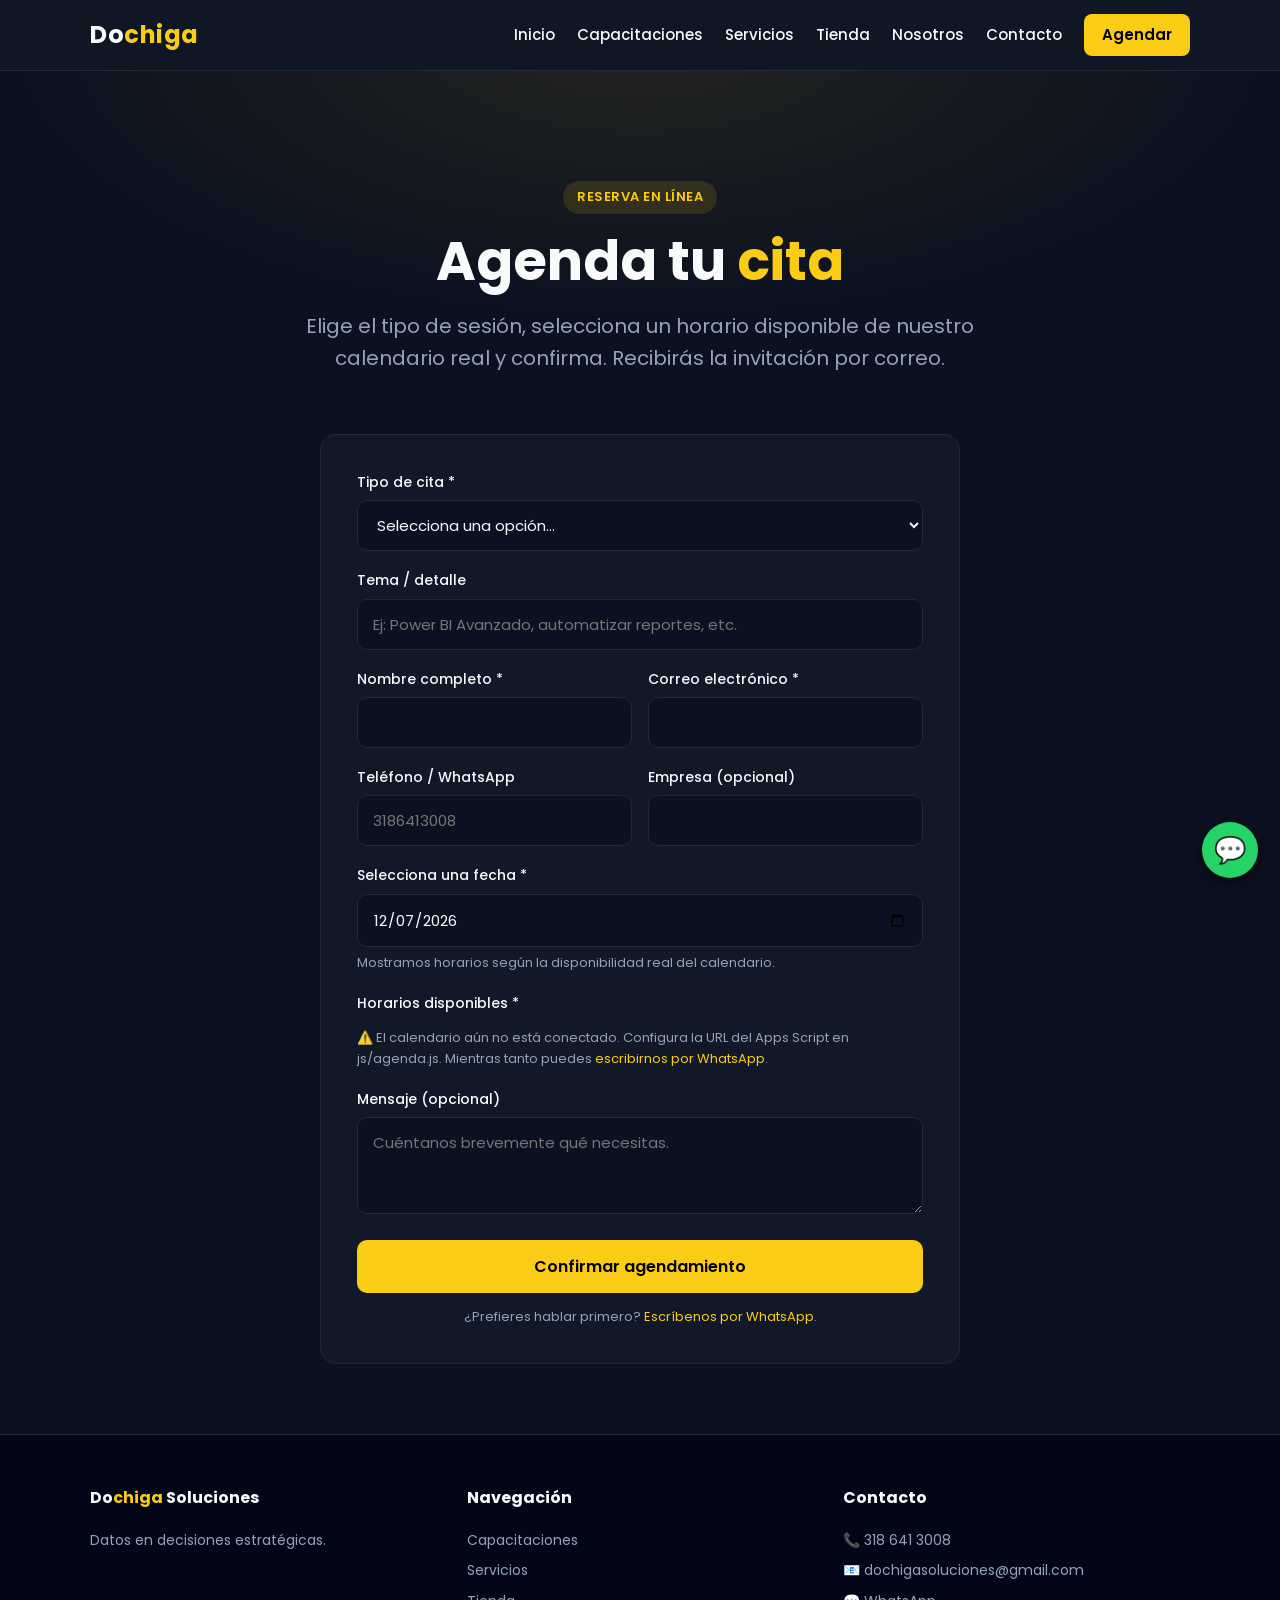
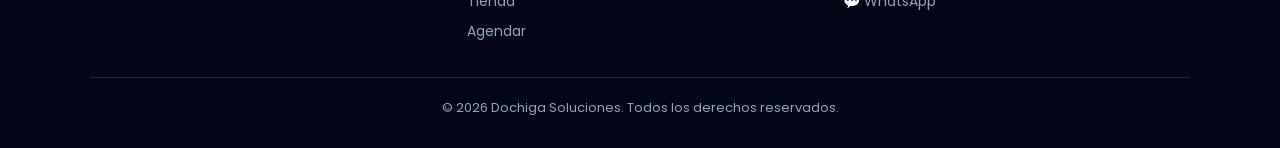
==== agendar.html @ 78f944fa "Rediseño completo: capacitaciones Power BI/Excel, agendamiento con Google Calendar y donaciones ePay" ====
<!DOCTYPE html>
<html lang="es">
<head>
<meta charset="UTF-8">
<meta name="viewport" content="width=device-width, initial-scale=1.0">
<title>Agendar | Dochiga Soluciones</title>
<meta name="description" content="Agenda una capacitación, una automatización o una reunión de proyecto BI según la disponibilidad real de nuestro calendario.">
<link rel="stylesheet" href="css/estilos.css">
<link href="https://fonts.googleapis.com/css2?family=Poppins:wght@400;500;600;700&display=swap" rel="stylesheet">
</head>
<body>

<nav>
    <div class="nav-inner">
        <div class="brand">Do<span>chiga</span></div>
        <button class="nav-toggle" aria-label="Menú">☰</button>
        <div class="links">
            <a href="index.html">Inicio</a>
            <a href="capacitaciones.html">Capacitaciones</a>
            <a href="servicios.html">Servicios</a>
            <a href="tienda.html">Tienda</a>
            <a href="nosotros.html">Nosotros</a>
            <a href="contacto.html">Contacto</a>
            <a href="agendar.html" class="cta">Agendar</a>
        </div>
    </div>
</nav>

<section class="hero" style="padding-bottom:30px;">
    <div class="container">
        <span class="eyebrow">Reserva en línea</span>
        <h1>Agenda tu <span class="accent">cita</span></h1>
        <p>Elige el tipo de sesión, selecciona un horario disponible de nuestro calendario real y confirma. Recibirás la invitación por correo.</p>
    </div>
</section>

<section class="section" style="padding-top:20px;">
    <div class="container">
        <div class="form-wrap">
            <div id="alert" class="alert"></div>

            <form id="agendaForm">
                <div class="form-group">
                    <label for="tipo">Tipo de cita *</label>
                    <select id="tipo" name="tipo" required>
                        <option value="">Selecciona una opción…</option>
                        <option value="Capacitación Power BI / Excel">Capacitación Power BI / Excel</option>
                        <option value="Proyecto de automatización">Proyecto de automatización</option>
                        <option value="Reunión de proyecto BI">Reunión de proyecto BI</option>
                    </select>
                </div>

                <div class="form-group" id="temaGroup">
                    <label for="tema">Tema / detalle</label>
                    <input type="text" id="tema" name="tema" placeholder="Ej: Power BI Avanzado, automatizar reportes, etc.">
                </div>

                <div class="form-row">
                    <div class="form-group">
                        <label for="nombre">Nombre completo *</label>
                        <input type="text" id="nombre" name="nombre" required>
                    </div>
                    <div class="form-group">
                        <label for="email">Correo electrónico *</label>
                        <input type="email" id="email" name="email" required>
                    </div>
                </div>

                <div class="form-row">
                    <div class="form-group">
                        <label for="telefono">Teléfono / WhatsApp</label>
                        <input type="tel" id="telefono" name="telefono" placeholder="3186413008">
                    </div>
                    <div class="form-group">
                        <label for="empresa">Empresa (opcional)</label>
                        <input type="text" id="empresa" name="empresa">
                    </div>
                </div>

                <div class="form-group">
                    <label for="fecha">Selecciona una fecha *</label>
                    <input type="date" id="fecha" name="fecha" required>
                    <p class="form-note">Mostramos horarios según la disponibilidad real del calendario.</p>
                </div>

                <div class="form-group">
                    <label>Horarios disponibles *</label>
                    <div id="slots" class="slots">
                        <p class="form-note">Elige primero una fecha para ver los horarios.</p>
                    </div>
                    <input type="hidden" id="hora" name="hora" required>
                </div>

                <div class="form-group">
                    <label for="mensaje">Mensaje (opcional)</label>
                    <textarea id="mensaje" name="mensaje" rows="3" placeholder="Cuéntanos brevemente qué necesitas."></textarea>
                </div>

                <button type="submit" class="btn" id="submitBtn" style="width:100%;">Confirmar agendamiento</button>
                <p class="form-note" style="text-align:center;margin-top:14px;">
                    ¿Prefieres hablar primero? <a href="https://wa.me/573186413008" target="_blank" rel="noopener" class="accent">Escríbenos por WhatsApp</a>.
                </p>
            </form>
        </div>
    </div>
</section>

<footer>
    <div class="container">
        <div class="footer-grid">
            <div>
                <h4>Do<span class="accent">chiga</span> Soluciones</h4>
                <p>Datos en decisiones estratégicas.</p>
            </div>
            <div>
                <h4>Navegación</h4>
                <a href="capacitaciones.html">Capacitaciones</a>
                <a href="servicios.html">Servicios</a>
                <a href="tienda.html">Tienda</a>
                <a href="agendar.html">Agendar</a>
            </div>
            <div>
                <h4>Contacto</h4>
                <a href="tel:573186413008">📞 318 641 3008</a>
                <a href="mailto:dochigasoluciones@gmail.com">📧 dochigasoluciones@gmail.com</a>
                <a href="https://wa.me/573186413008" target="_blank" rel="noopener">💬 WhatsApp</a>
            </div>
        </div>
        <div class="footer-bottom">© 2026 Dochiga Soluciones. Todos los derechos reservados.</div>
    </div>
</footer>

<a href="https://wa.me/573186413008" target="_blank" rel="noopener" class="whatsapp" aria-label="WhatsApp">💬</a>
<script src="js/animaciones.js"></script>
<script src="js/agenda.js"></script>
</body>
</html>
---- css/estilos.css ----
/* ====== Variables y base ====== */
:root{
    --bg:#0b1120;
    --bg-alt:#111827;
    --bg-card:#111827;
    --bg-card-hover:#1e293b;
    --border:#1f2937;
    --text:#f8fafc;
    --muted:#94a3b8;
    --accent:#facc15;
    --accent-dark:#eab308;
    --accent-soft:rgba(250,204,21,0.12);
    --green:#25D366;
    --radius:16px;
    --maxw:1140px;
}

*{
    margin:0;
    padding:0;
    box-sizing:border-box;
    font-family:'Poppins', sans-serif;
}

html{ scroll-behavior:smooth; }

body{
    background:var(--bg);
    color:var(--text);
    line-height:1.6;
    overflow-x:hidden;
}

a{ color:inherit; text-decoration:none; }
img{ max-width:100%; display:block; }

.container{
    width:100%;
    max-width:var(--maxw);
    margin:0 auto;
    padding:0 20px;
}

.accent{ color:var(--accent); }

/* ====== Navegación ====== */
nav{
    background:rgba(17,24,39,0.92);
    backdrop-filter:blur(8px);
    padding:14px 0;
    position:sticky;
    top:0;
    z-index:900;
    border-bottom:1px solid var(--border);
}

nav .nav-inner{
    max-width:var(--maxw);
    margin:0 auto;
    padding:0 20px;
    display:flex;
    justify-content:space-between;
    align-items:center;
}

nav .brand{
    font-size:24px;
    font-weight:700;
    letter-spacing:0.5px;
}
nav .brand span{ color:var(--accent); }

nav .links{ display:flex; align-items:center; gap:22px; }

nav .links a{
    font-weight:500;
    color:var(--text);
    transition:0.3s;
    font-size:15px;
}
nav .links a:hover,
nav .links a.active{ color:var(--accent); }

nav .links a.cta{
    background:var(--accent);
    color:#000;
    padding:9px 18px;
    border-radius:8px;
    font-weight:600;
}
nav .links a.cta:hover{ background:var(--accent-dark); color:#000; }

.nav-toggle{
    display:none;
    background:none;
    border:none;
    color:var(--text);
    font-size:28px;
    cursor:pointer;
}

/* ====== Botones ====== */
.btn{
    display:inline-block;
    padding:14px 30px;
    background:var(--accent);
    color:#000;
    border-radius:10px;
    font-weight:600;
    transition:0.3s;
    border:none;
    cursor:pointer;
    font-size:16px;
}
.btn:hover{ background:var(--accent-dark); transform:translateY(-2px); }

.btn-outline{
    background:transparent;
    color:var(--accent);
    border:2px solid var(--accent);
}
.btn-outline:hover{ background:var(--accent); color:#000; }

/* ====== Hero ====== */
.hero{
    padding:110px 20px 90px;
    text-align:center;
    background:
        radial-gradient(900px 400px at 50% -10%, rgba(250,204,21,0.10), transparent 70%),
        var(--bg);
}
.hero h1{
    font-size:clamp(32px, 5vw, 54px);
    margin-bottom:18px;
    line-height:1.15;
}
.hero p{
    font-size:clamp(16px,2.2vw,20px);
    color:var(--muted);
    max-width:680px;
    margin:0 auto 10px;
}
.hero .hero-btns{
    margin-top:30px;
    display:flex;
    gap:16px;
    justify-content:center;
    flex-wrap:wrap;
}

/* ====== Secciones ====== */
.section{ padding:70px 0; }
.section-head{ text-align:center; max-width:720px; margin:0 auto 50px; }
.section-head h2{ font-size:clamp(26px,4vw,38px); margin-bottom:14px; }
.section-head p{ color:var(--muted); font-size:17px; }
.eyebrow{
    display:inline-block;
    background:var(--accent-soft);
    color:var(--accent);
    padding:6px 14px;
    border-radius:999px;
    font-size:13px;
    font-weight:600;
    letter-spacing:0.5px;
    text-transform:uppercase;
    margin-bottom:16px;
}

/* ====== Grid de tarjetas ====== */
.cards{
    display:grid;
    grid-template-columns:repeat(auto-fit,minmax(280px,1fr));
    gap:26px;
}
.card{
    background:var(--bg-card);
    padding:32px;
    border-radius:var(--radius);
    border:1px solid var(--border);
    transition:0.35s;
    display:flex;
    flex-direction:column;
}
.card:hover{ transform:translateY(-8px); background:var(--bg-card-hover); border-color:var(--accent); }
.card .icon{ font-size:38px; margin-bottom:14px; }
.card h3{ font-size:21px; margin-bottom:10px; }
.card p{ color:var(--muted); margin-bottom:16px; }
.card ul{ list-style:none; margin:0 0 20px; }
.card ul li{ color:var(--muted); padding:6px 0; padding-left:24px; position:relative; }
.card ul li::before{ content:"✔"; color:var(--accent); position:absolute; left:0; }
.card .card-foot{ margin-top:auto; }

.badge{
    display:inline-block;
    font-size:12px;
    font-weight:600;
    padding:4px 10px;
    border-radius:999px;
    background:var(--accent-soft);
    color:var(--accent);
    margin-bottom:12px;
    align-self:flex-start;
}

.price{ font-size:28px; font-weight:700; margin:4px 0 16px; }
.price small{ font-size:14px; color:var(--muted); font-weight:400; }

/* ====== Alternancia de fondo ====== */
.bg-alt{ background:var(--bg-alt); }

/* ====== Pasos ====== */
.steps{ display:grid; grid-template-columns:repeat(auto-fit,minmax(220px,1fr)); gap:24px; }
.step{ text-align:center; padding:20px; }
.step .num{
    width:54px; height:54px; line-height:54px;
    margin:0 auto 16px;
    border-radius:50%;
    background:var(--accent);
    color:#000;
    font-weight:700;
    font-size:22px;
}

/* ====== Formularios ====== */
.form-wrap{
    max-width:640px;
    margin:0 auto;
    background:var(--bg-card);
    padding:36px;
    border-radius:var(--radius);
    border:1px solid var(--border);
}
.form-group{ margin-bottom:18px; text-align:left; }
.form-group label{ display:block; margin-bottom:7px; font-weight:500; font-size:14px; }
.form-group input,
.form-group select,
.form-group textarea{
    width:100%;
    padding:13px 15px;
    background:var(--bg);
    border:1px solid var(--border);
    border-radius:10px;
    color:var(--text);
    font-size:15px;
    transition:0.25s;
}
.form-group input:focus,
.form-group select:focus,
.form-group textarea:focus{
    outline:none;
    border-color:var(--accent);
    box-shadow:0 0 0 3px var(--accent-soft);
}
.form-row{ display:flex; gap:16px; flex-wrap:wrap; }
.form-row .form-group{ flex:1; min-width:200px; }

.slots{ display:flex; flex-wrap:wrap; gap:10px; margin-top:8px; }
.slot-btn{
    padding:10px 14px;
    border:1px solid var(--border);
    background:var(--bg);
    color:var(--text);
    border-radius:8px;
    cursor:pointer;
    font-size:14px;
    transition:0.2s;
}
.slot-btn:hover{ border-color:var(--accent); }
.slot-btn.selected{ background:var(--accent); color:#000; border-color:var(--accent); font-weight:600; }

.form-note{ font-size:13px; color:var(--muted); margin-top:6px; }
.alert{ padding:14px 16px; border-radius:10px; margin-bottom:18px; font-size:14px; display:none; }
.alert.ok{ background:rgba(34,197,94,0.15); color:#86efac; display:block; }
.alert.err{ background:rgba(239,68,68,0.15); color:#fca5a5; display:block; }
.alert.info{ background:var(--accent-soft); color:var(--accent); display:block; }

/* ====== Donación ====== */
.donate-box{
    max-width:520px;
    margin:0 auto;
    background:var(--bg-card);
    border:1px solid var(--border);
    border-radius:var(--radius);
    padding:36px;
    text-align:center;
}
.amount-presets{ display:flex; gap:10px; justify-content:center; flex-wrap:wrap; margin:18px 0; }
.amount-presets button{
    padding:10px 18px;
    border:1px solid var(--border);
    background:var(--bg);
    color:var(--text);
    border-radius:8px;
    cursor:pointer;
    transition:0.2s;
}
.amount-presets button:hover{ border-color:var(--accent); }

/* ====== Franja CTA ====== */
.cta-band{
    text-align:center;
    padding:70px 20px;
    background:linear-gradient(135deg, rgba(250,204,21,0.14), rgba(250,204,21,0.03));
    border-top:1px solid var(--border);
    border-bottom:1px solid var(--border);
}
.cta-band h2{ font-size:clamp(24px,4vw,34px); margin-bottom:14px; }
.cta-band p{ color:var(--muted); margin-bottom:26px; }

/* ====== Footer ====== */
footer{
    background:#020617;
    padding:50px 0 30px;
    border-top:1px solid var(--border);
}
.footer-grid{
    display:grid;
    grid-template-columns:repeat(auto-fit,minmax(200px,1fr));
    gap:30px;
    margin-bottom:30px;
}
.footer-grid h4{ margin-bottom:14px; font-size:16px; }
.footer-grid a, .footer-grid p{ color:var(--muted); display:block; padding:4px 0; font-size:14px; }
.footer-grid a:hover{ color:var(--accent); }
.footer-bottom{ text-align:center; color:var(--muted); font-size:13px; padding-top:20px; border-top:1px solid var(--border); }

/* ====== WhatsApp flotante ====== */
.whatsapp{
    position:fixed;
    bottom:22px;
    right:22px;
    background:var(--green);
    color:white;
    width:56px;
    height:56px;
    line-height:56px;
    border-radius:50%;
    font-size:26px;
    text-align:center;
    box-shadow:0 6px 16px rgba(0,0,0,0.5);
    z-index:1000;
    transition:0.3s;
}
.whatsapp:hover{ transform:scale(1.1); }

/* ====== Animación scroll ====== */
.reveal{ opacity:0; transform:translateY(40px); transition:all 0.7s ease; }
.reveal.visible{ opacity:1; transform:translateY(0); }

/* ====== Responsive ====== */
@media (max-width:768px){
    .nav-toggle{ display:block; }
    nav .links{
        position:absolute;
        top:100%;
        left:0;
        right:0;
        background:var(--bg-alt);
        flex-direction:column;
        align-items:flex-start;
        gap:0;
        padding:10px 20px;
        border-bottom:1px solid var(--border);
        display:none;
    }
    nav .links.open{ display:flex; }
    nav .links a{ width:100%; padding:12px 0; }
    nav .links a.cta{ margin:8px 0; text-align:center; }
    .hero{ padding:70px 20px 60px; }
}
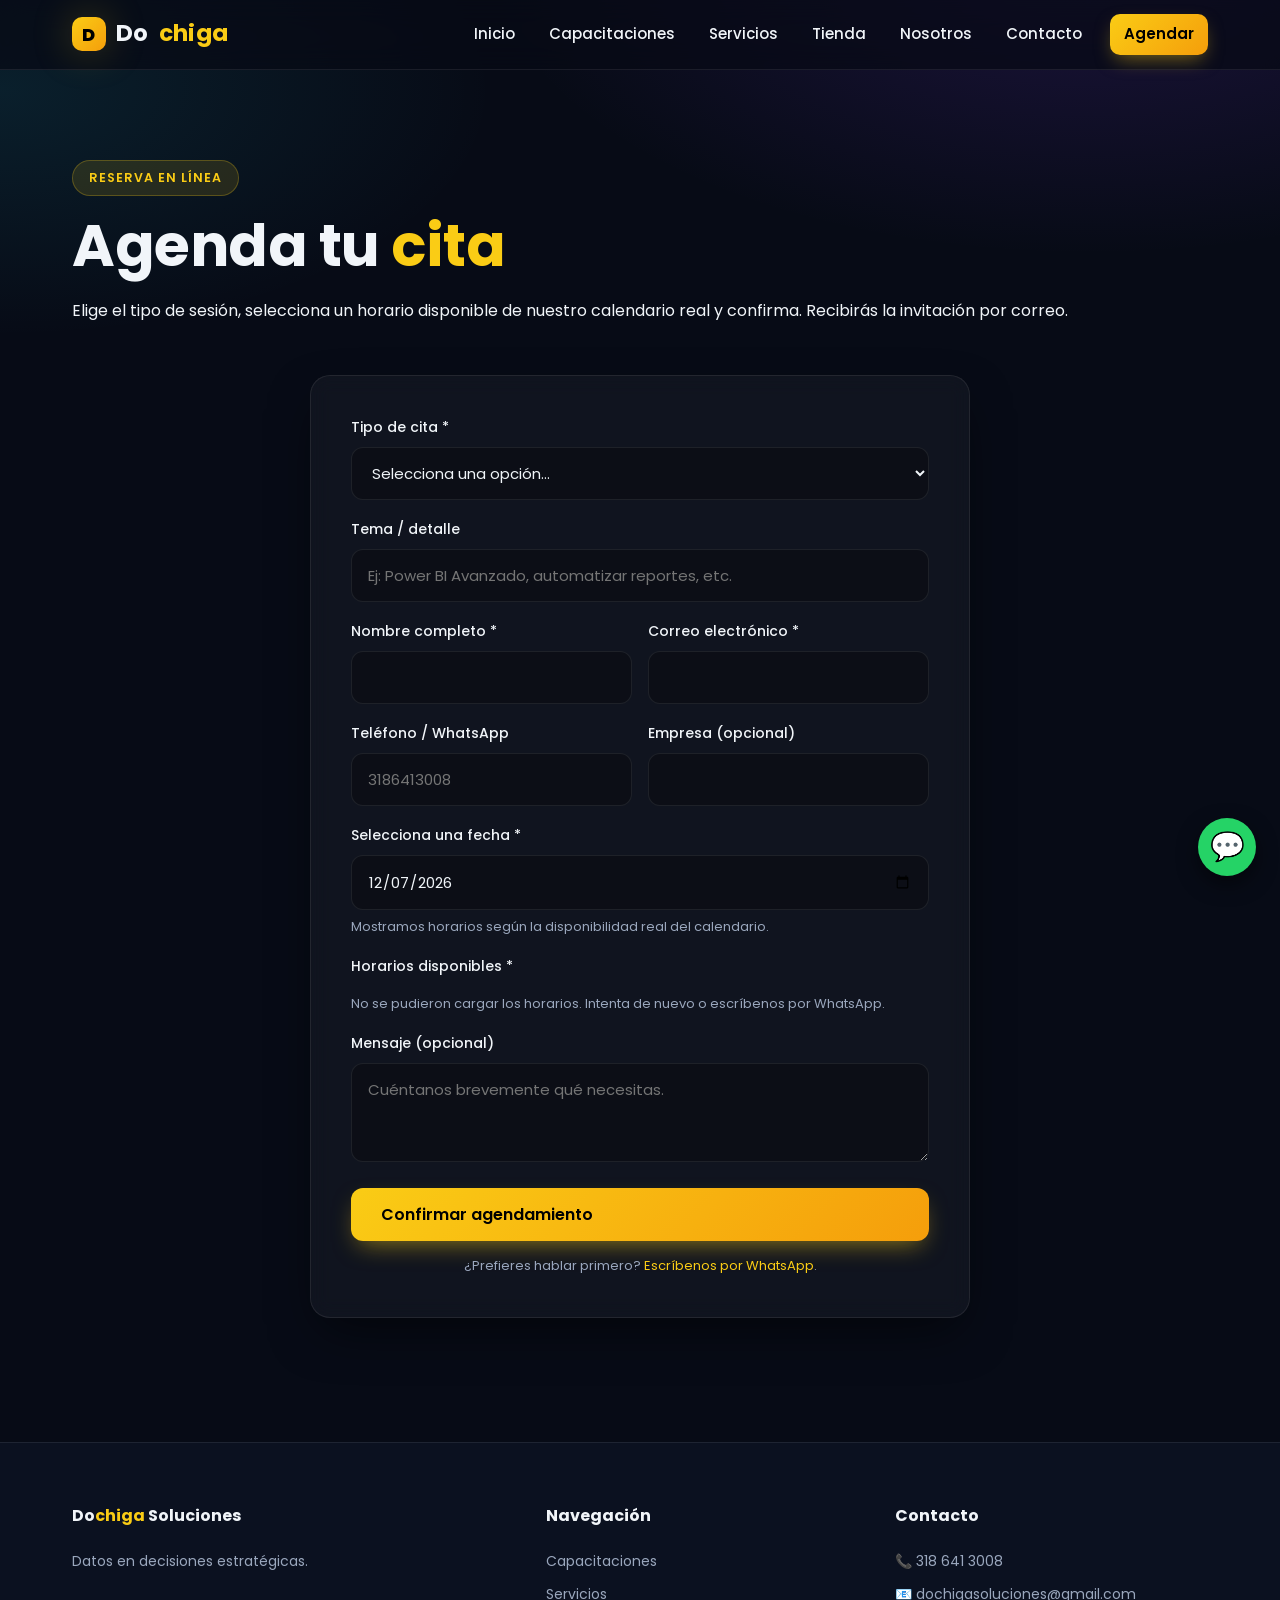
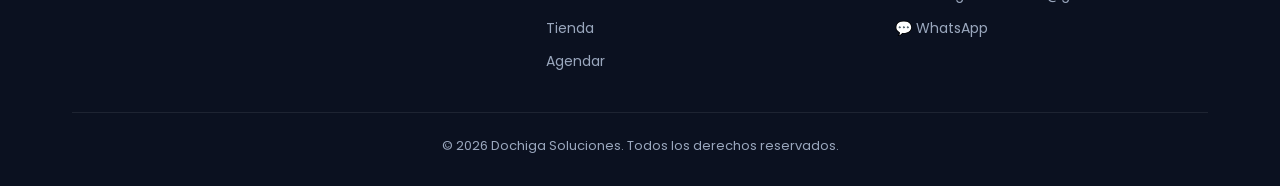
==== commit 019e0e69: "Rediseño visual v2: diseño moderno con gradientes, imágenes y más CSS - CSS reescrito: glassmorphism" ====
--- a/agendar.html
+++ b/agendar.html
@@ -12,7 +12,7 @@
 
 <nav>
     <div class="nav-inner">
-        <div class="brand">Do<span>chiga</span></div>
+        <div class="brand"><span class="logo-dot">D</span>Do<span>chiga</span></div>
         <button class="nav-toggle" aria-label="Menú">☰</button>
         <div class="links">
             <a href="index.html">Inicio</a>
--- a/css/estilos.css
+++ b/css/estilos.css
@@ -1,370 +1,314 @@
-/* ====== Variables y base ====== */
+/* =====================================================================
+   DOCHIGA SOLUCIONES — Estilos v2 (rediseño visual)
+   ===================================================================== */
+
 :root{
-    --bg:#0b1120;
-    --bg-alt:#111827;
-    --bg-card:#111827;
-    --bg-card-hover:#1e293b;
-    --border:#1f2937;
-    --text:#f8fafc;
-    --muted:#94a3b8;
+    --bg:#070b16;
+    --bg-2:#0b1120;
+    --bg-3:#111a2e;
+    --surface:rgba(255,255,255,0.04);
+    --surface-2:rgba(255,255,255,0.06);
+    --border:rgba(255,255,255,0.08);
+    --border-strong:rgba(255,255,255,0.14);
+    --text:#f1f5f9;
+    --muted:#9aa7bd;
     --accent:#facc15;
-    --accent-dark:#eab308;
-    --accent-soft:rgba(250,204,21,0.12);
+    --accent-2:#f59e0b;
+    --violet:#7c3aed;
+    --cyan:#22d3ee;
     --green:#25D366;
-    --radius:16px;
-    --maxw:1140px;
-}
-
-*{
-    margin:0;
-    padding:0;
-    box-sizing:border-box;
-    font-family:'Poppins', sans-serif;
-}
-
+    --radius:20px;
+    --radius-sm:12px;
+    --maxw:1180px;
+    --shadow:0 20px 50px -12px rgba(0,0,0,0.6);
+    --glow:0 0 40px rgba(250,204,21,0.25);
+}
+
+*{ margin:0; padding:0; box-sizing:border-box; font-family:'Poppins',sans-serif; }
 html{ scroll-behavior:smooth; }
 
 body{
     background:var(--bg);
     color:var(--text);
-    line-height:1.6;
+    line-height:1.65;
     overflow-x:hidden;
+    background-image:
+        radial-gradient(1000px 500px at 85% -5%, rgba(124,58,237,0.18), transparent 60%),
+        radial-gradient(900px 450px at 0% 10%, rgba(34,211,238,0.10), transparent 55%);
+    background-attachment:fixed;
 }
 
 a{ color:inherit; text-decoration:none; }
 img{ max-width:100%; display:block; }
-
-.container{
-    width:100%;
-    max-width:var(--maxw);
-    margin:0 auto;
-    padding:0 20px;
-}
-
 .accent{ color:var(--accent); }
+
+.container{ width:100%; max-width:var(--maxw); margin:0 auto; padding:0 22px; }
+
+.gradient-text{
+    background:linear-gradient(100deg,#facc15,#f59e0b 40%,#fde68a);
+    -webkit-background-clip:text; background-clip:text;
+    -webkit-text-fill-color:transparent;
+}
 
 /* ====== Navegación ====== */
 nav{
-    background:rgba(17,24,39,0.92);
-    backdrop-filter:blur(8px);
-    padding:14px 0;
-    position:sticky;
-    top:0;
-    z-index:900;
+    position:sticky; top:0; z-index:950;
+    background:rgba(7,11,22,0.72);
+    backdrop-filter:blur(14px);
+    -webkit-backdrop-filter:blur(14px);
     border-bottom:1px solid var(--border);
 }
-
 nav .nav-inner{
-    max-width:var(--maxw);
-    margin:0 auto;
-    padding:0 20px;
-    display:flex;
-    justify-content:space-between;
-    align-items:center;
-}
-
-nav .brand{
-    font-size:24px;
-    font-weight:700;
-    letter-spacing:0.5px;
+    max-width:var(--maxw); margin:0 auto; padding:14px 22px;
+    display:flex; justify-content:space-between; align-items:center;
+}
+nav .brand{ display:flex; align-items:center; gap:10px; font-size:23px; font-weight:700; letter-spacing:0.3px; }
+nav .brand .logo-dot{
+    width:34px; height:34px; border-radius:10px;
+    background:linear-gradient(135deg,var(--accent),var(--accent-2));
+    display:grid; place-items:center; color:#000; font-weight:800; font-size:18px;
+    box-shadow:var(--glow);
 }
 nav .brand span{ color:var(--accent); }
-
-nav .links{ display:flex; align-items:center; gap:22px; }
-
+nav .links{ display:flex; align-items:center; gap:6px; }
 nav .links a{
-    font-weight:500;
-    color:var(--text);
-    transition:0.3s;
-    font-size:15px;
-}
-nav .links a:hover,
+    font-weight:500; font-size:15px; color:var(--text);
+    padding:8px 14px; border-radius:10px; transition:0.25s;
+}
+nav .links a:hover{ color:var(--accent); background:var(--surface); }
 nav .links a.active{ color:var(--accent); }
-
 nav .links a.cta{
-    background:var(--accent);
-    color:#000;
-    padding:9px 18px;
-    border-radius:8px;
-    font-weight:600;
-}
-nav .links a.cta:hover{ background:var(--accent-dark); color:#000; }
-
-.nav-toggle{
-    display:none;
-    background:none;
-    border:none;
-    color:var(--text);
-    font-size:28px;
-    cursor:pointer;
-}
+    background:linear-gradient(135deg,var(--accent),var(--accent-2));
+    color:#000; font-weight:600; margin-left:8px;
+    box-shadow:0 8px 20px -6px rgba(250,204,21,0.5);
+}
+nav .links a.cta:hover{ transform:translateY(-2px); color:#000; }
+.nav-toggle{ display:none; background:none; border:none; color:var(--text); font-size:26px; cursor:pointer; }
 
 /* ====== Botones ====== */
 .btn{
-    display:inline-block;
-    padding:14px 30px;
-    background:var(--accent);
-    color:#000;
-    border-radius:10px;
-    font-weight:600;
-    transition:0.3s;
-    border:none;
-    cursor:pointer;
-    font-size:16px;
-}
-.btn:hover{ background:var(--accent-dark); transform:translateY(-2px); }
-
+    display:inline-flex; align-items:center; gap:9px;
+    padding:14px 30px; border-radius:12px; cursor:pointer; border:none;
+    font-size:16px; font-weight:600; transition:0.3s;
+    background:linear-gradient(135deg,var(--accent),var(--accent-2));
+    color:#000; box-shadow:0 10px 24px -8px rgba(250,204,21,0.55);
+}
+.btn:hover{ transform:translateY(-3px); box-shadow:0 16px 30px -8px rgba(250,204,21,0.6); }
 .btn-outline{
-    background:transparent;
-    color:var(--accent);
-    border:2px solid var(--accent);
-}
-.btn-outline:hover{ background:var(--accent); color:#000; }
+    background:transparent; color:var(--text);
+    border:1.5px solid var(--border-strong); box-shadow:none;
+}
+.btn-outline:hover{ border-color:var(--accent); color:var(--accent); background:var(--surface); }
 
 /* ====== Hero ====== */
-.hero{
-    padding:110px 20px 90px;
-    text-align:center;
-    background:
-        radial-gradient(900px 400px at 50% -10%, rgba(250,204,21,0.10), transparent 70%),
-        var(--bg);
-}
-.hero h1{
-    font-size:clamp(32px, 5vw, 54px);
-    margin-bottom:18px;
-    line-height:1.15;
-}
-.hero p{
-    font-size:clamp(16px,2.2vw,20px);
-    color:var(--muted);
-    max-width:680px;
-    margin:0 auto 10px;
-}
-.hero .hero-btns{
-    margin-top:30px;
-    display:flex;
-    gap:16px;
-    justify-content:center;
-    flex-wrap:wrap;
-}
+.hero{ position:relative; padding:90px 0 80px; overflow:hidden; }
+.hero-grid{
+    display:grid; grid-template-columns:1.05fr 0.95fr; gap:50px; align-items:center;
+}
+.hero-badge{
+    display:inline-flex; align-items:center; gap:8px;
+    background:var(--surface); border:1px solid var(--border);
+    padding:7px 15px; border-radius:999px; font-size:13px; font-weight:500; color:var(--muted);
+    margin-bottom:22px;
+}
+.hero-badge .dot{ width:8px; height:8px; border-radius:50%; background:var(--green); box-shadow:0 0 10px var(--green); }
+.hero h1{ font-size:clamp(34px,5vw,58px); line-height:1.1; margin-bottom:20px; letter-spacing:-0.5px; }
+.hero p.lead{ font-size:clamp(16px,2vw,19px); color:var(--muted); max-width:560px; margin-bottom:30px; }
+.hero-btns{ display:flex; gap:14px; flex-wrap:wrap; }
+.hero-stats{ display:flex; gap:34px; margin-top:42px; flex-wrap:wrap; }
+.hero-stats .stat b{ display:block; font-size:30px; font-weight:700; }
+.hero-stats .stat span{ color:var(--muted); font-size:14px; }
+
+.hero-visual{ position:relative; }
+.hero-visual img{
+    border-radius:var(--radius); border:1px solid var(--border-strong);
+    box-shadow:var(--shadow); width:100%;
+}
+.float-card{
+    position:absolute; background:rgba(11,17,32,0.9); backdrop-filter:blur(10px);
+    border:1px solid var(--border-strong); border-radius:14px; padding:14px 18px;
+    box-shadow:var(--shadow); display:flex; align-items:center; gap:12px; font-size:14px;
+    animation:floaty 4s ease-in-out infinite;
+}
+.float-card .fi{ font-size:24px; }
+.float-card.top{ top:24px; left:-26px; }
+.float-card.bottom{ bottom:26px; right:-22px; animation-delay:1.5s; }
+@keyframes floaty{ 0%,100%{ transform:translateY(0);} 50%{ transform:translateY(-14px);} }
+
+.blob{ position:absolute; filter:blur(70px); opacity:0.5; z-index:-1; border-radius:50%; }
+.blob.a{ width:300px; height:300px; background:var(--violet); top:-60px; right:-40px; }
+.blob.b{ width:260px; height:260px; background:var(--accent); bottom:-40px; left:10%; opacity:0.25; }
+
+/* ====== Marcas / logos ====== */
+.logos-strip{ border-top:1px solid var(--border); border-bottom:1px solid var(--border); padding:26px 0; }
+.logos-strip .inner{ display:flex; align-items:center; justify-content:center; gap:40px; flex-wrap:wrap; }
+.logos-strip span{ color:var(--muted); font-size:13px; text-transform:uppercase; letter-spacing:1px; }
+.logos-strip .tech{ display:flex; align-items:center; gap:10px; font-weight:600; opacity:0.85; }
+.logos-strip .tech img{ width:26px; height:26px; }
 
 /* ====== Secciones ====== */
-.section{ padding:70px 0; }
-.section-head{ text-align:center; max-width:720px; margin:0 auto 50px; }
-.section-head h2{ font-size:clamp(26px,4vw,38px); margin-bottom:14px; }
+.section{ padding:84px 0; position:relative; }
+.section-head{ text-align:center; max-width:720px; margin:0 auto 54px; }
+.section-head h2{ font-size:clamp(28px,4vw,42px); margin-bottom:16px; letter-spacing:-0.5px; }
 .section-head p{ color:var(--muted); font-size:17px; }
 .eyebrow{
-    display:inline-block;
-    background:var(--accent-soft);
-    color:var(--accent);
-    padding:6px 14px;
-    border-radius:999px;
-    font-size:13px;
-    font-weight:600;
-    letter-spacing:0.5px;
-    text-transform:uppercase;
-    margin-bottom:16px;
+    display:inline-block; background:var(--accent-soft,rgba(250,204,21,0.12));
+    color:var(--accent); padding:7px 16px; border-radius:999px;
+    font-size:12.5px; font-weight:600; letter-spacing:1px; text-transform:uppercase; margin-bottom:18px;
+    border:1px solid rgba(250,204,21,0.25);
 }
 
 /* ====== Grid de tarjetas ====== */
-.cards{
-    display:grid;
-    grid-template-columns:repeat(auto-fit,minmax(280px,1fr));
-    gap:26px;
-}
+.cards{ display:grid; grid-template-columns:repeat(auto-fit,minmax(290px,1fr)); gap:26px; }
 .card{
-    background:var(--bg-card);
-    padding:32px;
-    border-radius:var(--radius);
+    position:relative; background:var(--surface); backdrop-filter:blur(8px);
+    padding:30px; border-radius:var(--radius); border:1px solid var(--border);
+    transition:0.4s; display:flex; flex-direction:column; overflow:hidden;
+}
+.card::before{
+    content:""; position:absolute; inset:0 0 auto 0; height:3px;
+    background:linear-gradient(90deg,var(--accent),var(--violet)); opacity:0; transition:0.4s;
+}
+.card:hover{ transform:translateY(-10px); border-color:var(--border-strong); background:var(--surface-2); box-shadow:var(--shadow); }
+.card:hover::before{ opacity:1; }
+.card .icon-box{
+    width:58px; height:58px; border-radius:16px; display:grid; place-items:center;
+    font-size:28px; margin-bottom:18px;
+    background:linear-gradient(135deg,rgba(250,204,21,0.18),rgba(124,58,237,0.18));
     border:1px solid var(--border);
-    transition:0.35s;
-    display:flex;
-    flex-direction:column;
-}
-.card:hover{ transform:translateY(-8px); background:var(--bg-card-hover); border-color:var(--accent); }
-.card .icon{ font-size:38px; margin-bottom:14px; }
+}
 .card h3{ font-size:21px; margin-bottom:10px; }
 .card p{ color:var(--muted); margin-bottom:16px; }
-.card ul{ list-style:none; margin:0 0 20px; }
-.card ul li{ color:var(--muted); padding:6px 0; padding-left:24px; position:relative; }
-.card ul li::before{ content:"✔"; color:var(--accent); position:absolute; left:0; }
+.card ul{ list-style:none; margin:0 0 22px; }
+.card ul li{ color:var(--muted); padding:7px 0 7px 26px; position:relative; font-size:14.5px; }
+.card ul li::before{ content:"✔"; color:var(--accent); position:absolute; left:0; font-weight:700; }
 .card .card-foot{ margin-top:auto; }
 
+.card-img{ padding:0; }
+.card-img img{ width:100%; height:180px; object-fit:cover; }
+.card-img .card-body{ padding:26px; display:flex; flex-direction:column; flex:1; }
+
 .badge{
-    display:inline-block;
-    font-size:12px;
-    font-weight:600;
-    padding:4px 10px;
-    border-radius:999px;
-    background:var(--accent-soft);
-    color:var(--accent);
-    margin-bottom:12px;
-    align-self:flex-start;
-}
-
-.price{ font-size:28px; font-weight:700; margin:4px 0 16px; }
-.price small{ font-size:14px; color:var(--muted); font-weight:400; }
-
-/* ====== Alternancia de fondo ====== */
-.bg-alt{ background:var(--bg-alt); }
+    display:inline-block; font-size:12px; font-weight:600; padding:5px 12px; border-radius:999px;
+    background:rgba(124,58,237,0.18); color:#c4b5fd; margin-bottom:14px; align-self:flex-start;
+    border:1px solid rgba(124,58,237,0.3);
+}
+.badge.gold{ background:rgba(250,204,21,0.14); color:var(--accent); border-color:rgba(250,204,21,0.3); }
+
+/* ====== Sección imagen + texto ====== */
+.split{ display:grid; grid-template-columns:1fr 1fr; gap:54px; align-items:center; }
+.split.reverse{ direction:rtl; }
+.split.reverse > *{ direction:ltr; }
+.split-media img{ border-radius:var(--radius); border:1px solid var(--border-strong); box-shadow:var(--shadow); }
+.split-text h2{ font-size:clamp(26px,3.5vw,36px); margin-bottom:16px; letter-spacing:-0.5px; }
+.split-text p{ color:var(--muted); margin-bottom:22px; }
+.feature-list{ list-style:none; margin-bottom:28px; }
+.feature-list li{ display:flex; gap:12px; align-items:flex-start; padding:9px 0; }
+.feature-list li .fi{ color:var(--accent); font-size:20px; margin-top:1px; }
 
 /* ====== Pasos ====== */
-.steps{ display:grid; grid-template-columns:repeat(auto-fit,minmax(220px,1fr)); gap:24px; }
-.step{ text-align:center; padding:20px; }
+.steps{ display:grid; grid-template-columns:repeat(auto-fit,minmax(230px,1fr)); gap:24px; }
+.step{
+    text-align:center; padding:30px 22px; border-radius:var(--radius);
+    background:var(--surface); border:1px solid var(--border); transition:0.35s;
+}
+.step:hover{ transform:translateY(-6px); border-color:var(--border-strong); }
 .step .num{
-    width:54px; height:54px; line-height:54px;
-    margin:0 auto 16px;
-    border-radius:50%;
-    background:var(--accent);
-    color:#000;
-    font-weight:700;
-    font-size:22px;
+    width:56px; height:56px; line-height:56px; margin:0 auto 18px; border-radius:16px;
+    background:linear-gradient(135deg,var(--accent),var(--accent-2)); color:#000;
+    font-weight:800; font-size:22px; box-shadow:var(--glow);
 }
 
 /* ====== Formularios ====== */
-.form-wrap{
-    max-width:640px;
-    margin:0 auto;
-    background:var(--bg-card);
-    padding:36px;
-    border-radius:var(--radius);
-    border:1px solid var(--border);
-}
+.form-wrap, .donate-box{
+    max-width:660px; margin:0 auto; background:var(--surface); backdrop-filter:blur(10px);
+    padding:40px; border-radius:var(--radius); border:1px solid var(--border); box-shadow:var(--shadow);
+}
+.donate-box{ max-width:540px; text-align:center; }
 .form-group{ margin-bottom:18px; text-align:left; }
-.form-group label{ display:block; margin-bottom:7px; font-weight:500; font-size:14px; }
-.form-group input,
-.form-group select,
-.form-group textarea{
-    width:100%;
-    padding:13px 15px;
-    background:var(--bg);
-    border:1px solid var(--border);
-    border-radius:10px;
-    color:var(--text);
-    font-size:15px;
-    transition:0.25s;
-}
-.form-group input:focus,
-.form-group select:focus,
-.form-group textarea:focus{
-    outline:none;
-    border-color:var(--accent);
-    box-shadow:0 0 0 3px var(--accent-soft);
+.form-group label{ display:block; margin-bottom:8px; font-weight:500; font-size:14px; }
+.form-group input, .form-group select, .form-group textarea{
+    width:100%; padding:14px 16px; background:rgba(0,0,0,0.25);
+    border:1px solid var(--border); border-radius:var(--radius-sm); color:var(--text);
+    font-size:15px; transition:0.25s;
+}
+.form-group input:focus, .form-group select:focus, .form-group textarea:focus{
+    outline:none; border-color:var(--accent); box-shadow:0 0 0 3px rgba(250,204,21,0.15); background:rgba(0,0,0,0.35);
 }
 .form-row{ display:flex; gap:16px; flex-wrap:wrap; }
 .form-row .form-group{ flex:1; min-width:200px; }
 
 .slots{ display:flex; flex-wrap:wrap; gap:10px; margin-top:8px; }
 .slot-btn{
-    padding:10px 14px;
-    border:1px solid var(--border);
-    background:var(--bg);
-    color:var(--text);
-    border-radius:8px;
-    cursor:pointer;
-    font-size:14px;
-    transition:0.2s;
-}
-.slot-btn:hover{ border-color:var(--accent); }
-.slot-btn.selected{ background:var(--accent); color:#000; border-color:var(--accent); font-weight:600; }
+    padding:11px 16px; border:1px solid var(--border); background:rgba(0,0,0,0.25);
+    color:var(--text); border-radius:10px; cursor:pointer; font-size:14px; transition:0.2s;
+}
+.slot-btn:hover{ border-color:var(--accent); transform:translateY(-2px); }
+.slot-btn.selected{ background:linear-gradient(135deg,var(--accent),var(--accent-2)); color:#000; border-color:transparent; font-weight:600; }
 
 .form-note{ font-size:13px; color:var(--muted); margin-top:6px; }
-.alert{ padding:14px 16px; border-radius:10px; margin-bottom:18px; font-size:14px; display:none; }
-.alert.ok{ background:rgba(34,197,94,0.15); color:#86efac; display:block; }
-.alert.err{ background:rgba(239,68,68,0.15); color:#fca5a5; display:block; }
-.alert.info{ background:var(--accent-soft); color:var(--accent); display:block; }
+.alert{ padding:14px 16px; border-radius:12px; margin-bottom:18px; font-size:14px; display:none; }
+.alert.ok{ background:rgba(34,197,94,0.15); color:#86efac; display:block; border:1px solid rgba(34,197,94,0.3); }
+.alert.err{ background:rgba(239,68,68,0.15); color:#fca5a5; display:block; border:1px solid rgba(239,68,68,0.3); }
+.alert.info{ background:rgba(250,204,21,0.12); color:var(--accent); display:block; border:1px solid rgba(250,204,21,0.3); }
 
 /* ====== Donación ====== */
-.donate-box{
-    max-width:520px;
-    margin:0 auto;
-    background:var(--bg-card);
-    border:1px solid var(--border);
-    border-radius:var(--radius);
-    padding:36px;
-    text-align:center;
-}
 .amount-presets{ display:flex; gap:10px; justify-content:center; flex-wrap:wrap; margin:18px 0; }
 .amount-presets button{
-    padding:10px 18px;
-    border:1px solid var(--border);
-    background:var(--bg);
-    color:var(--text);
-    border-radius:8px;
-    cursor:pointer;
-    transition:0.2s;
-}
-.amount-presets button:hover{ border-color:var(--accent); }
+    padding:11px 20px; border:1px solid var(--border); background:rgba(0,0,0,0.25);
+    color:var(--text); border-radius:10px; cursor:pointer; transition:0.2s; font-weight:500;
+}
+.amount-presets button:hover{ border-color:var(--accent); transform:translateY(-2px); }
 
 /* ====== Franja CTA ====== */
-.cta-band{
-    text-align:center;
-    padding:70px 20px;
-    background:linear-gradient(135deg, rgba(250,204,21,0.14), rgba(250,204,21,0.03));
-    border-top:1px solid var(--border);
-    border-bottom:1px solid var(--border);
-}
-.cta-band h2{ font-size:clamp(24px,4vw,34px); margin-bottom:14px; }
-.cta-band p{ color:var(--muted); margin-bottom:26px; }
+.cta-band{ position:relative; text-align:center; padding:80px 22px; overflow:hidden; }
+.cta-inner{
+    max-width:900px; margin:0 auto; padding:56px 40px; border-radius:28px;
+    background:linear-gradient(135deg,rgba(124,58,237,0.25),rgba(250,204,21,0.12));
+    border:1px solid var(--border-strong); box-shadow:var(--shadow);
+}
+.cta-inner h2{ font-size:clamp(26px,4vw,38px); margin-bottom:14px; }
+.cta-inner p{ color:var(--muted); margin-bottom:28px; }
 
 /* ====== Footer ====== */
-footer{
-    background:#020617;
-    padding:50px 0 30px;
-    border-top:1px solid var(--border);
-}
-.footer-grid{
-    display:grid;
-    grid-template-columns:repeat(auto-fit,minmax(200px,1fr));
-    gap:30px;
-    margin-bottom:30px;
-}
-.footer-grid h4{ margin-bottom:14px; font-size:16px; }
-.footer-grid a, .footer-grid p{ color:var(--muted); display:block; padding:4px 0; font-size:14px; }
+footer{ background:var(--bg-2); padding:60px 0 30px; border-top:1px solid var(--border); margin-top:40px; }
+.footer-grid{ display:grid; grid-template-columns:1.4fr 1fr 1fr; gap:36px; margin-bottom:34px; }
+.footer-grid h4{ margin-bottom:16px; font-size:16px; }
+.footer-grid a, .footer-grid p{ color:var(--muted); display:block; padding:5px 0; font-size:14px; }
 .footer-grid a:hover{ color:var(--accent); }
-.footer-bottom{ text-align:center; color:var(--muted); font-size:13px; padding-top:20px; border-top:1px solid var(--border); }
+.footer-bottom{ text-align:center; color:var(--muted); font-size:13px; padding-top:22px; border-top:1px solid var(--border); }
 
 /* ====== WhatsApp flotante ====== */
 .whatsapp{
-    position:fixed;
-    bottom:22px;
-    right:22px;
-    background:var(--green);
-    color:white;
-    width:56px;
-    height:56px;
-    line-height:56px;
-    border-radius:50%;
-    font-size:26px;
-    text-align:center;
-    box-shadow:0 6px 16px rgba(0,0,0,0.5);
-    z-index:1000;
-    transition:0.3s;
-}
-.whatsapp:hover{ transform:scale(1.1); }
+    position:fixed; bottom:24px; right:24px; background:var(--green); color:#fff;
+    width:58px; height:58px; line-height:58px; border-radius:50%; font-size:28px;
+    text-align:center; box-shadow:0 8px 20px rgba(0,0,0,0.5); z-index:1000; transition:0.3s;
+}
+.whatsapp:hover{ transform:scale(1.12); }
 
 /* ====== Animación scroll ====== */
-.reveal{ opacity:0; transform:translateY(40px); transition:all 0.7s ease; }
+.reveal{ opacity:0; transform:translateY(42px); transition:all 0.75s cubic-bezier(.2,.7,.3,1); }
 .reveal.visible{ opacity:1; transform:translateY(0); }
 
 /* ====== Responsive ====== */
+@media (max-width:900px){
+    .hero-grid, .split{ grid-template-columns:1fr; }
+    .split.reverse{ direction:ltr; }
+    .hero-visual{ order:-1; }
+    .float-card.top{ left:0; } .float-card.bottom{ right:0; }
+    .footer-grid{ grid-template-columns:1fr 1fr; }
+}
 @media (max-width:768px){
     .nav-toggle{ display:block; }
     nav .links{
-        position:absolute;
-        top:100%;
-        left:0;
-        right:0;
-        background:var(--bg-alt);
-        flex-direction:column;
-        align-items:flex-start;
-        gap:0;
-        padding:10px 20px;
-        border-bottom:1px solid var(--border);
-        display:none;
+        position:absolute; top:100%; left:0; right:0; background:var(--bg-2);
+        flex-direction:column; align-items:stretch; gap:4px; padding:12px 18px;
+        border-bottom:1px solid var(--border); display:none;
     }
     nav .links.open{ display:flex; }
-    nav .links a{ width:100%; padding:12px 0; }
-    nav .links a.cta{ margin:8px 0; text-align:center; }
-    .hero{ padding:70px 20px 60px; }
-}
+    nav .links a{ width:100%; padding:13px 14px; }
+    nav .links a.cta{ margin:6px 0 0; text-align:center; justify-content:center; }
+    .hero{ padding:50px 0 60px; }
+    .footer-grid{ grid-template-columns:1fr; }
+    .cta-inner{ padding:40px 24px; }
+}
